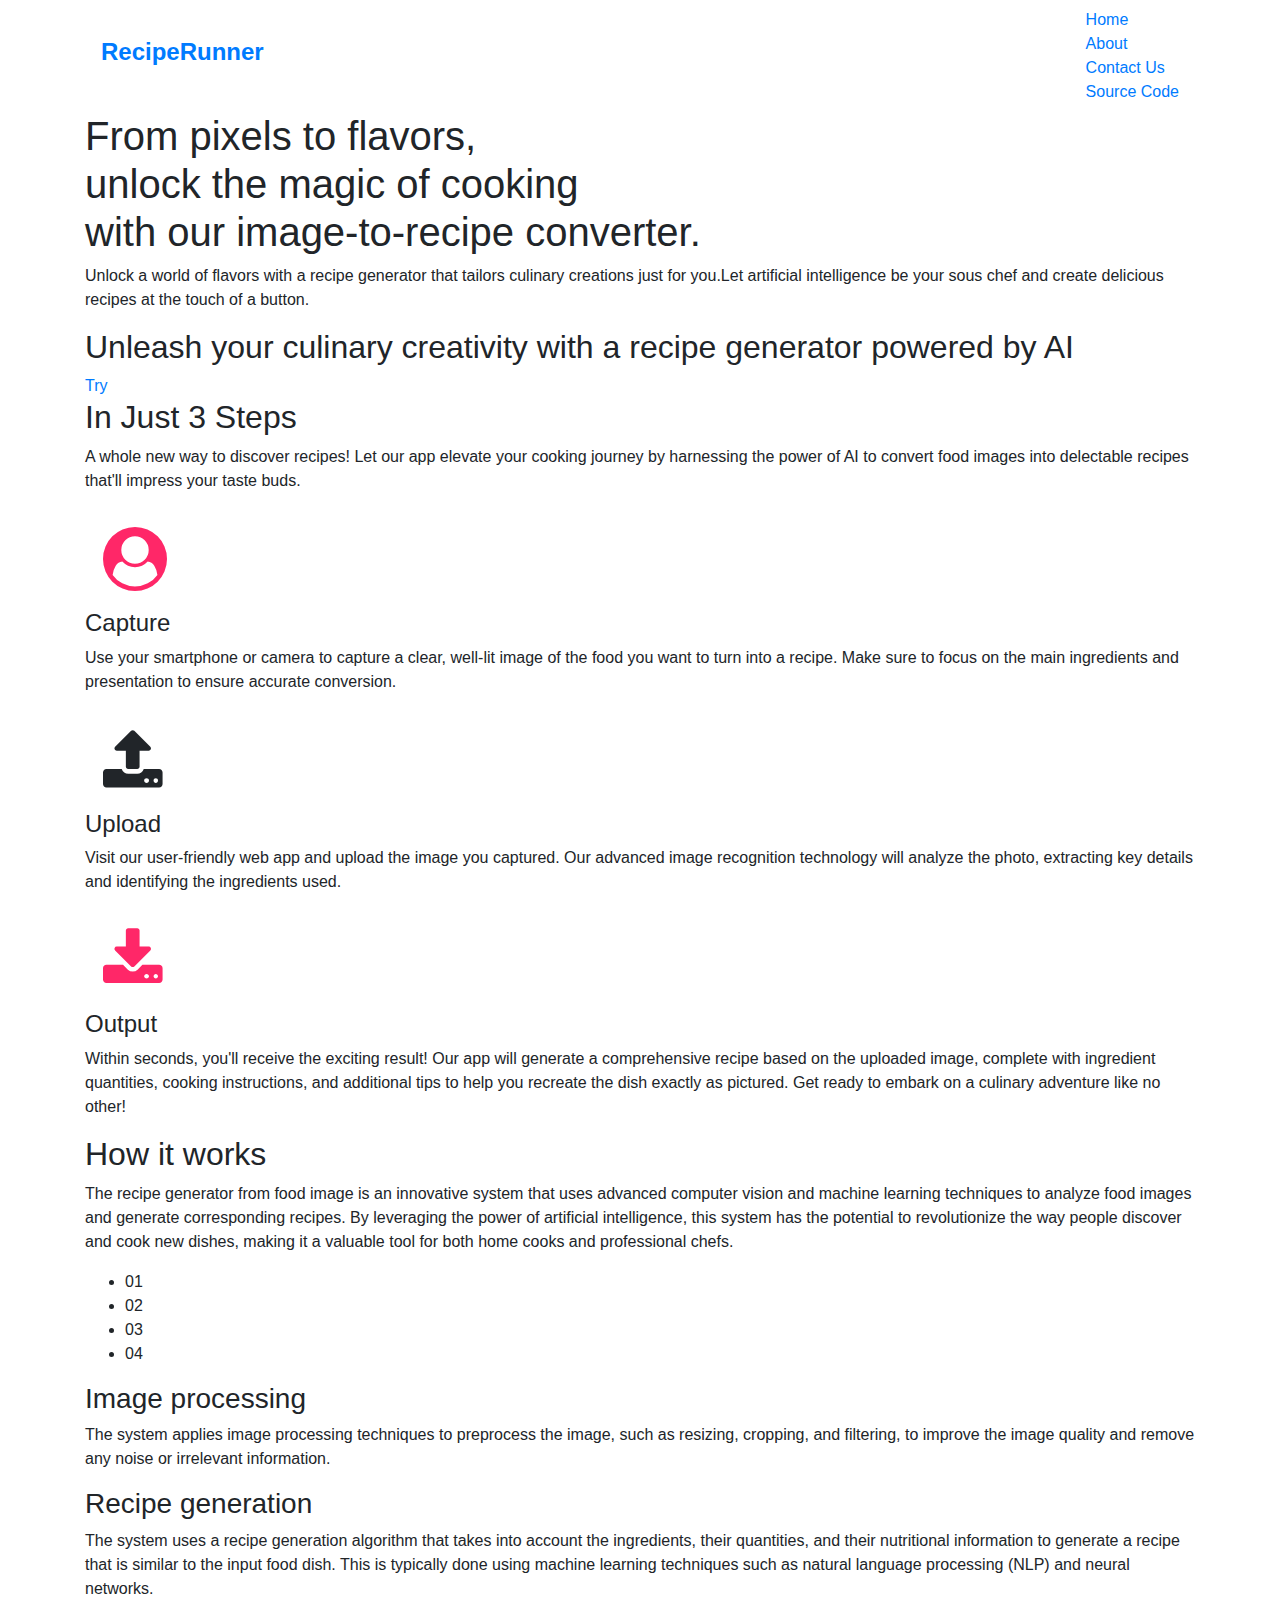
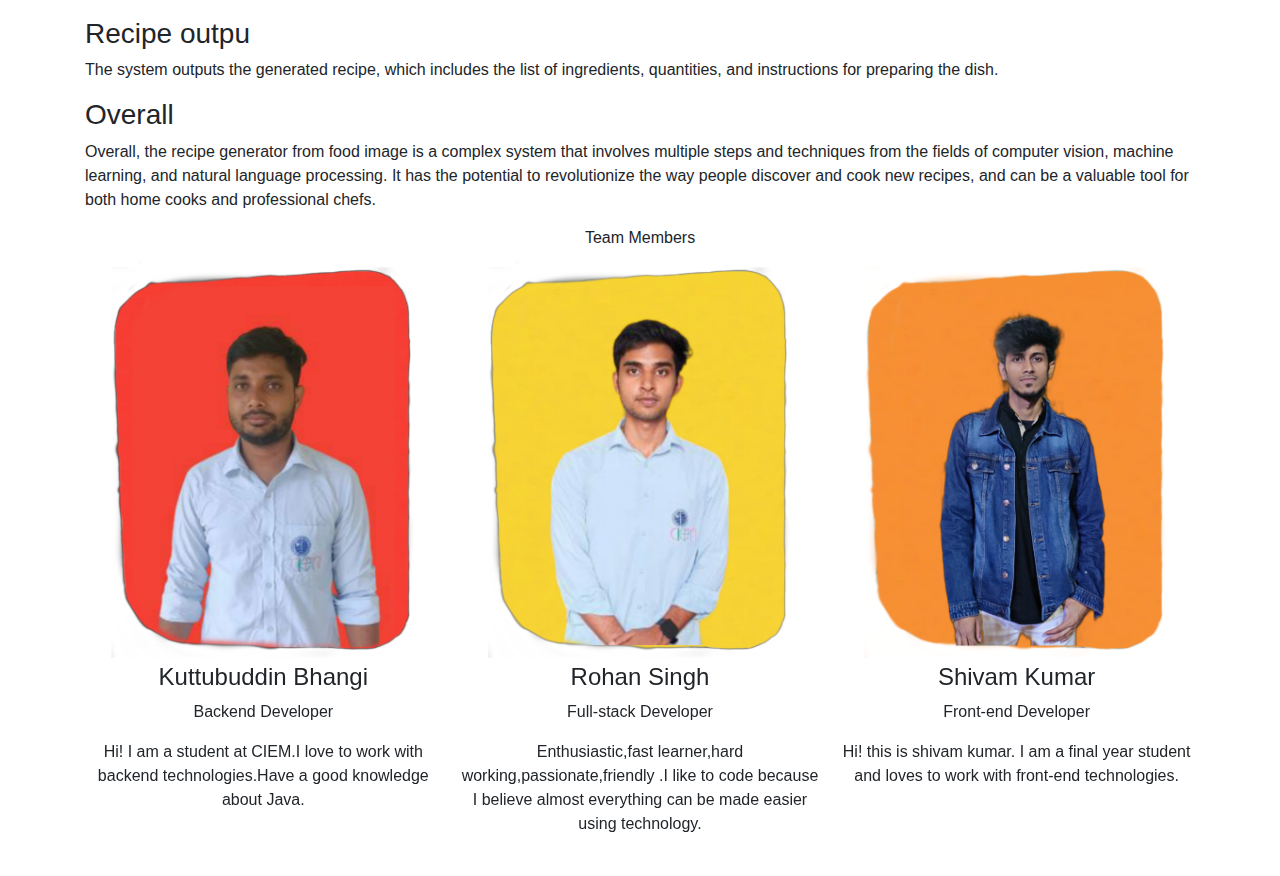
==== templates/about.html @ c10fa03d "Second Commit" ====
<!DOCTYPE html>
<html lang="en">

<head>
  <meta charset="UTF-8">
  <meta http-equiv="X-UA-Compatible" content="IE=edge">
  <meta name="viewport" content="width=device-width, initial-scale=1.0">
  <title>Document</title>
  <!-- testimonial-box -->
  <link href="https://fonts.googleapis.com/css2?family=Montserrat:wght@400;600&display=swap" rel="stylesheet">
  <link href="https://fonts.googleapis.com/css2?family=Allura&display=swap" rel="stylesheet">
  <link href="https://cdnjs.cloudflare.com/ajax/libs/twitter-bootstrap/4.6.0/css/bootstrap.min.css" rel="stylesheet">
  <link href="https://cdnjs.cloudflare.com/ajax/libs/OwlCarousel2/2.3.4/assets/owl.carousel.min.css" rel="stylesheet">
  <!-- testimonial-box-end  -->
  <link rel="stylesheet" href="https://cdnjs.cloudflare.com/ajax/libs/font-awesome/4.7.0/css/font-awesome.min.css">
  <link rel="stylesheet" href="https://cdnjs.cloudflare.com/ajax/libs/font-awesome/5.15.2/css/all.min.css"
    integrity="sha512-HK5fgLBL+xu6dm/Ii3z4xhlSUyZgTT9tuc/hSrtw6uzJOvgRr2a9jyxxT1ely+B+xFAmJKVSTbpM/CuL7qxO8w=="
    crossorigin="anonymous" />
  <link rel="stylesheet" href="../static/public/utilityClass.css">
  <link rel="stylesheet" href="../static/public/about.css">

</head>

<body>
  <div class="navigation">
    <div class="container">
      <div class="navbar flex">
        <div class="navbar-logo">
          <a href="#">
            <h4 class="logo" style="font-weight: bold;">Recipe<span class="color">Runner</span></h4>
          </a>
        </div>
        <div class="sec-2">
          <div class="nav-items flex">
            <div class="nav-item"> <a href="/home">Home</a></div>
            <div class="nav-item"> <a href="#">About</a></div>
            <div class="nav-item"> <a href="/contact">Contact Us</a></div>
            <div class="nav-item"> <a href="https://github.com/RohanSingh8274/Recipe-Runner">Source Code</a></div>
          </div>
        </div>
      </div>
    </div>
  </div>
  <section>
    <div class="container">
      <div class=" section-1 flex">
        <div class="section-1-text">
          <h1 class="color">
            From pixels to flavors, <br> unlock the magic of cooking <br> with our image-to-recipe converter.
          </h1>
          <p>
            Unlock a world of flavors with a recipe generator that tailors culinary creations just for
            you.Let artificial intelligence be your sous chef and create delicious recipes at the touch of a
            button.
          </p>
        </div>

      </div>
    </div>
  </section>
  <section>
    <div class="container">
      <div class="section-2">
        <h2>Unleash your culinary creativity with a <span class="color">recipe generator</span> powered by <span
            class="color">AI</span> </h2>
        <div class="link">
          <a href="/tryMe" class="link-a">Try</a>
        </div>
      </div>
    </div>
  </section>
  <section class="opportunities">
    <div class="container">
      <div class="opportunities__content w-105">
        <div class="opportunities__head">
          <h2 class="opportunities__title">In Just 3 Steps </h2>
          <p class="opportunities__description">A whole new way to discover recipes! Let our app elevate your
            cooking journey by harnessing the power of AI to convert food images into delectable recipes
            that'll impress your taste buds.</p>
        </div>
        <div class="opportunities__body">
          <div class="opportunity">
            <i class="fa fa-user-circle" style="font-size: 4rem; color: #FF2768;margin: 18px;"></i>
            <h4 class="opportunity__title">Capture</h4>
            <p class="opportunity__description">
              Use your smartphone or camera to capture a clear, well-lit image of the food you want to
              turn into a recipe. Make sure to focus on the main ingredients and presentation to ensure
              accurate conversion.
            </p>
          </div>

          <div class="opportunity active">
            <i class="fa fa-upload" style="font-size: 4rem;margin: 18px;"></i>
            <h4 class="opportunity__title">Upload</h4>
            <p class="opportunity__description">
              Visit our user-friendly web app and upload the image you captured. Our advanced image
              recognition technology will analyze the photo, extracting key details and identifying the
              ingredients used.
            </p>
          </div>
          <div class="opportunity">
            <i class="fa fa-download" style="font-size: 4rem; color: #FF2768;margin: 18px;"></i>
            <h4 class="opportunity__title">Output</h4>
            <p class="opportunity__description">
              Within seconds, you'll receive the exciting result! Our app will generate a comprehensive
              recipe based on the uploaded image, complete with ingredient quantities, cooking
              instructions, and additional tips to help you recreate the dish exactly as pictured. Get
              ready to embark on a culinary adventure like no other! </p>
          </div>
        </div>
      </div>
    </div>
  </section>

  <div class="container">
    <section class="how-is-works w-120">
      <div class="works__content">
        <div class="works__head">
          <h2 class="works__title">How it works</h2>
          <p class="works__description">
            The recipe generator from food image is an innovative system that uses advanced computer vision and machine
            learning techniques to analyze food images and generate corresponding recipes. By leveraging the power of
            artificial intelligence,
            this system has the potential to revolutionize the way people discover and cook new dishes, making it a
            valuable tool for both home cooks and professional chefs.
          </p>
        </div>
        <div class="works__body">
          <ul class="form_progressbar">
            <li class="progressbar__step active" data-step="1">01</li>
            <li class="progressbar__step" data-step="2">02</li>
            <li class="progressbar__step" data-step="3">03</li>
            <li class="progressbar__step" data-step="4">04</li>
          </ul>
        </div>
        <div class="works__footer">
          <div class="works__step__content first_step">
            <h3 class="works__step_title text"> Image processing</h3>
            <p class="works__step_description">
              The system applies image processing techniques to preprocess the image, such as resizing, cropping, and
              filtering, to improve the image quality and remove any noise or irrelevant information.
            </p>
          </div>
          <div class="works__step__content">
            <h3 class="works__step_title text">Recipe generation</h3>
            <p class="works__step_description">
              The system uses a recipe generation algorithm that takes into account the ingredients, their quantities, and
              their nutritional information to generate a recipe that is similar to the input food dish. This is typically
              done using machine learning techniques such as natural language processing (NLP) and neural networks.
            </p>
          </div>
          <div class="works__step__content">
            <h3 class="works__step_title text">Recipe outpu</h3>
            <p class="works__step_description">
              The system outputs the generated recipe, which includes the list of ingredients, quantities, and
              instructions for preparing the dish.
            </p>
          </div>
          <div class="works__step__content">
            <h3 class="works__step_title text"> Overall</h3>
            <p class="works__step_description">
              Overall, the recipe generator from food image is a complex system that involves multiple steps and
              techniques from the fields of computer vision, machine learning, and natural language processing. It has the
              potential to revolutionize the way people discover and cook new recipes, and can be a valuable tool for both
              home cooks and professional chefs.
            </p>
          </div>
        </div>
      </div>
    </section>
  </div>
  
  <section id="team">
    <div class="container">
      <div class="row">
        <div class="col-lg-8 offset-lg-2 col-md-10 offset-md-1">
          <div class="sec-heading text-center">
            <h6>Team Members</h6>
          </div>
        </div>
      </div>
    </div>
    <div class="testimonial-box">
      <div class="container">
        <div class="row">
          <div class="col-lg-12">
            <div class="team-slider owl-carousel">
              <div class="single-box text-center">
                <div class="img-area"><img alt="" class="img-fluid move-animation"
                    src="../static/assets/kutubuddin.png"></div>
                <div class="info-area">
                  <h4>Kuttubuddin Bhangi</h4>
                  <p>Backend Developer</p>
                  <p>Hi! I am a student at <span class="color">CIEM</span>.I love to work with backend technologies.Have a good knowledge about Java.</p>
                </div>
              </div>
              <div class="single-box text-center">
                <div class="img-area"><img alt="" class="img-fluid move-animation"
                    src="../static/assets/Rohan.png"></div>
                <div class="info-area">
                  <h4>Rohan Singh</h4>
                  <p>Full-stack Developer</p>
                  <p>Enthusiastic,fast learner,hard working,passionate,friendly .I like to code because I believe almost everything can be made easier using technology. </p>
                </div>
              </div>
              <div class="single-box text-center">
                <div class="img-area"><img alt="" class="img-fluid move-animation"
                    src="../static/assets/Shivam.png"></div>
                <div class="info-area">
                  <h4>Shivam Kumar</h4>
                  <p>Front-end Developer</p>
                  <p>Hi! this is shivam kumar. I am a final year student and loves to work with front-end technologies.</p>
                </div>
              </div>
              <div class="single-box text-center">
                <div class="img-area"><img alt="" class="img-fluid move-animation"
                    src="../static/assets/Vishal.png"></div>
                <div class="info-area">
                  <h4>Vishal Prasad Shaw</h4>
                  <p>Design & Research</p>
                  <p>I can Research about anything given to me.Hi! this is Vishal Shaw and my role was to research about the topic</p>
                </div>
              </div>
              <div class="single-box text-center">
                <div class="img-area"><img alt="" class="img-fluid move-animation"
                    src="../static/assets/Raghib.png"></div>
                <div class="info-area">
                  <h4>Raghib Jawed</h4>
                  <p>Research</p>
                  <p>Hi! I am a student at <span class="color">CIEM</span>.My role was to research and make the documentation ready.</p>
                </div>
              </div>
            </div>
          </div>
        </div>
      </div>
    </div>
  </section>








  <script src="../static/public/script.js"></script>
  <script src="https://cdnjs.cloudflare.com/ajax/libs/jquery/3.6.0/jquery.min.js">
  </script>
  <script src="https://cdnjs.cloudflare.com/ajax/libs/OwlCarousel2/2.3.4/owl.carousel.min.js">
  </script>
  <script src="https://cdnjs.cloudflare.com/ajax/libs/twitter-bootstrap/4.6.0/js/bootstrap.min.js">
  </script>
  <script>
    $('.team-slider').owlCarousel({
      loop: true,
      nav: false,
      autoplay: true,
      autoplayTimeout: 5000,
      smartSpeed: 450,
      margin: 20,
      responsive: {
        0: {
          items: 1
        },
        768: {
          items: 2
        },
        991: {
          items: 3
        },
        1200: {
          items: 3
        },
        1920: {
          items: 3
        }
      }
    });
  </script>
  
</body>

</html>
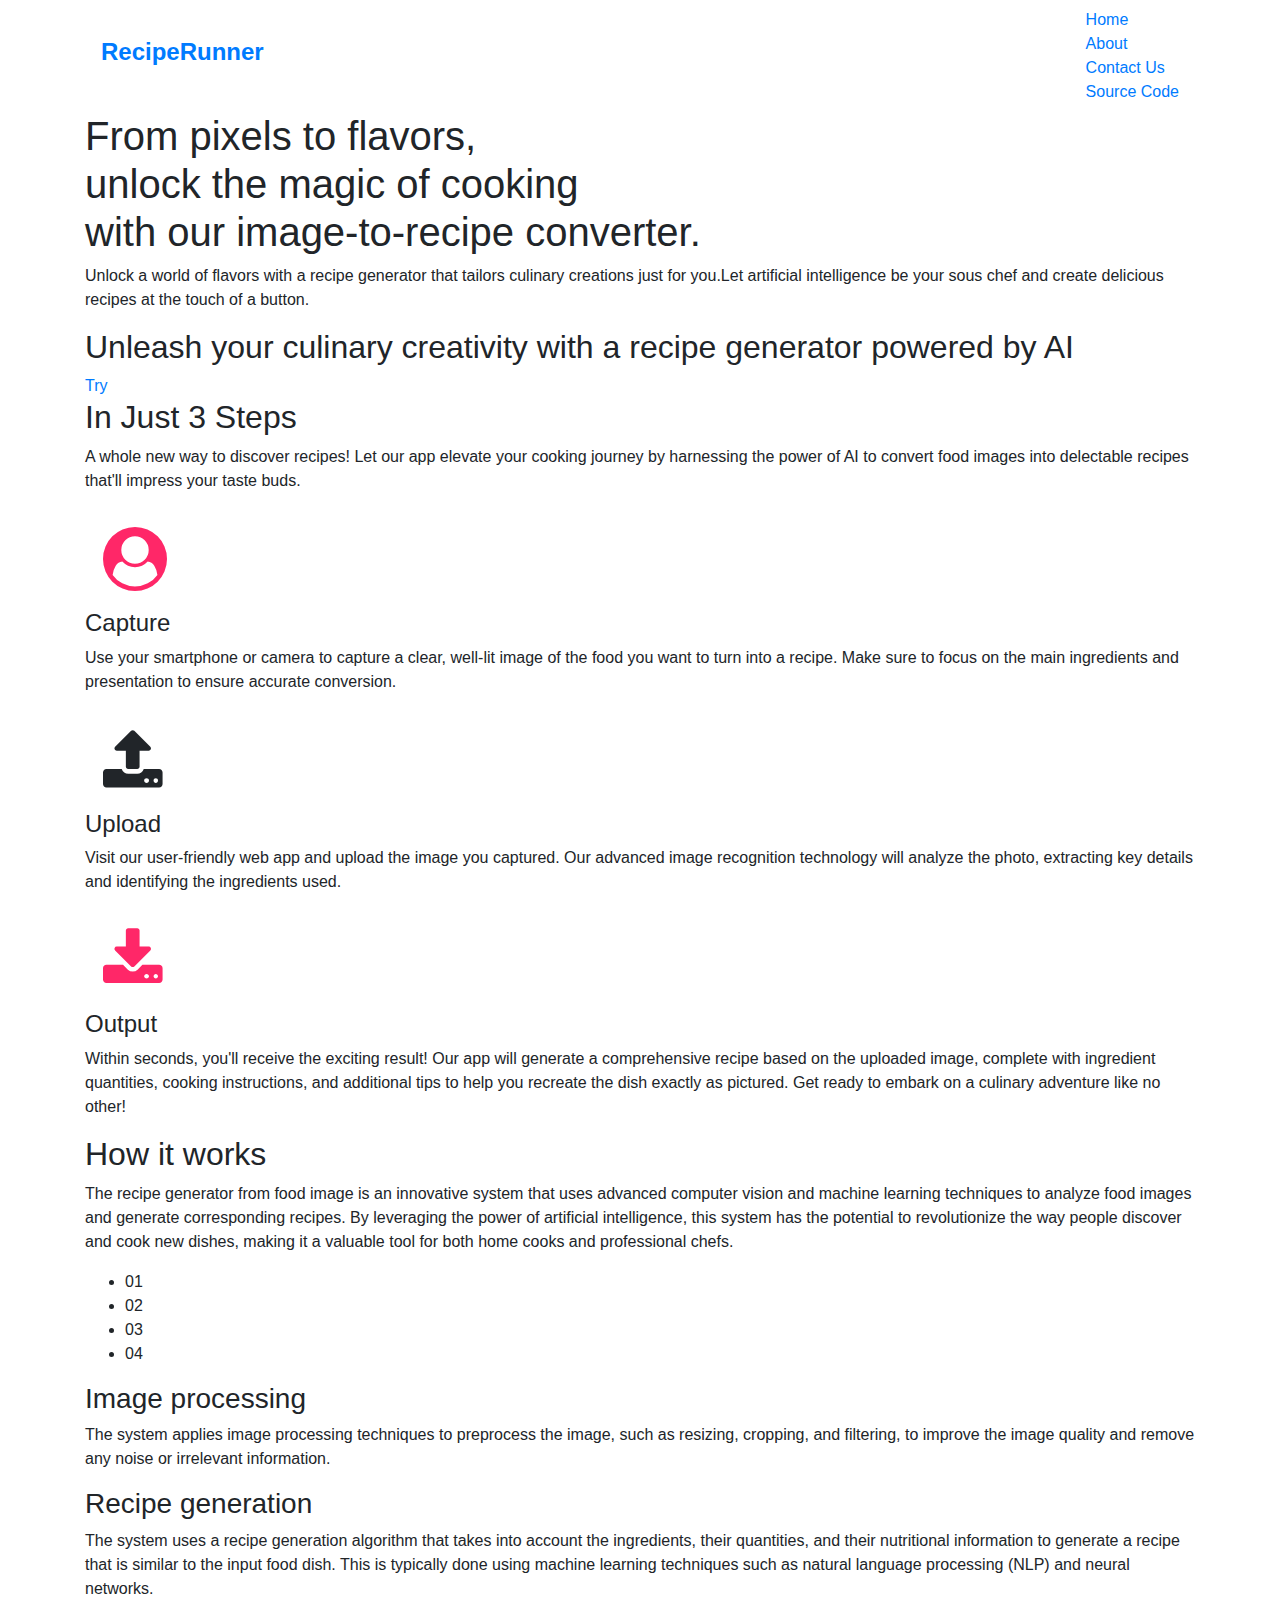
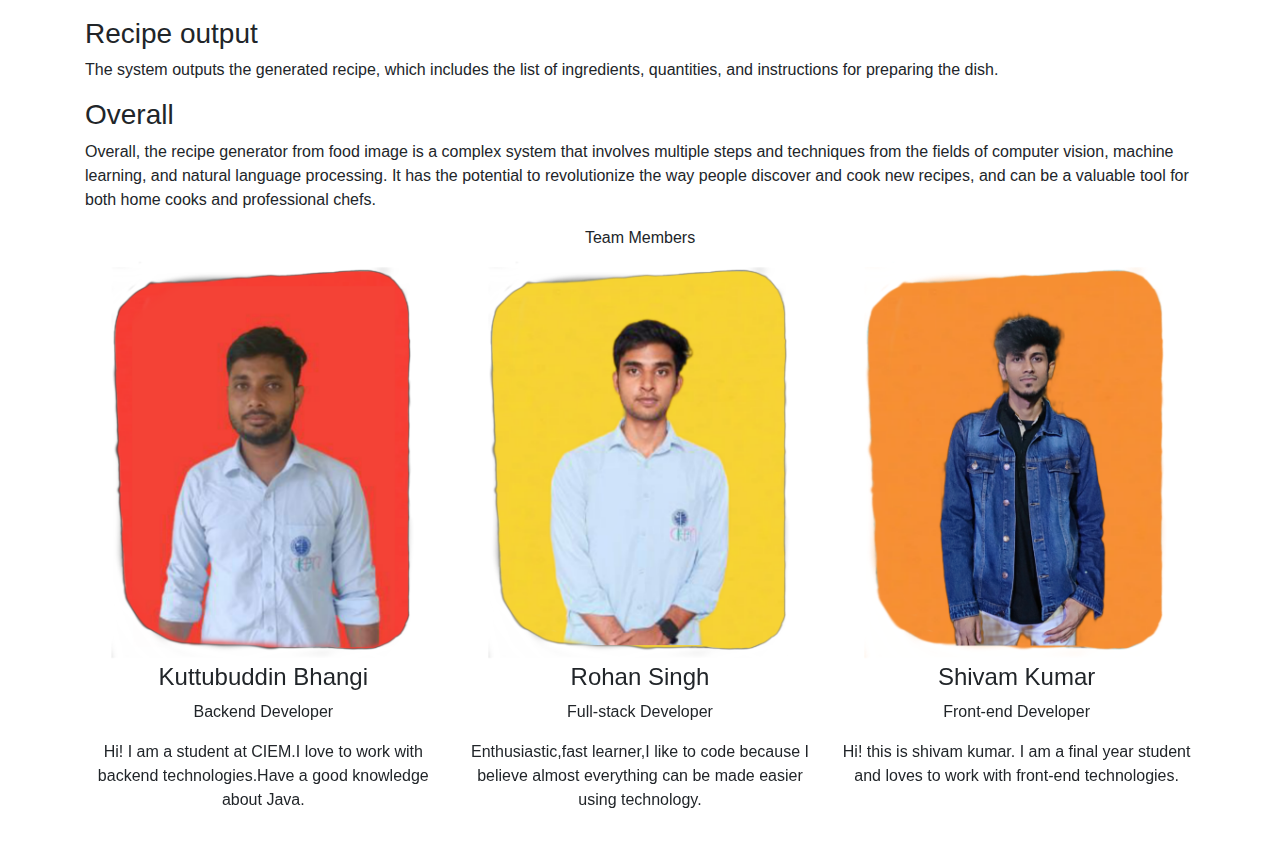
==== commit e6205270: "initial commit" ====
--- a/templates/about.html
+++ b/templates/about.html
@@ -1,284 +1,362 @@
 <!DOCTYPE html>
 <html lang="en">
-
-<head>
-  <meta charset="UTF-8">
-  <meta http-equiv="X-UA-Compatible" content="IE=edge">
-  <meta name="viewport" content="width=device-width, initial-scale=1.0">
-  <title>Document</title>
-  <!-- testimonial-box -->
-  <link href="https://fonts.googleapis.com/css2?family=Montserrat:wght@400;600&display=swap" rel="stylesheet">
-  <link href="https://fonts.googleapis.com/css2?family=Allura&display=swap" rel="stylesheet">
-  <link href="https://cdnjs.cloudflare.com/ajax/libs/twitter-bootstrap/4.6.0/css/bootstrap.min.css" rel="stylesheet">
-  <link href="https://cdnjs.cloudflare.com/ajax/libs/OwlCarousel2/2.3.4/assets/owl.carousel.min.css" rel="stylesheet">
-  <!-- testimonial-box-end  -->
-  <link rel="stylesheet" href="https://cdnjs.cloudflare.com/ajax/libs/font-awesome/4.7.0/css/font-awesome.min.css">
-  <link rel="stylesheet" href="https://cdnjs.cloudflare.com/ajax/libs/font-awesome/5.15.2/css/all.min.css"
-    integrity="sha512-HK5fgLBL+xu6dm/Ii3z4xhlSUyZgTT9tuc/hSrtw6uzJOvgRr2a9jyxxT1ely+B+xFAmJKVSTbpM/CuL7qxO8w=="
-    crossorigin="anonymous" />
-  <link rel="stylesheet" href="../static/public/utilityClass.css">
-  <link rel="stylesheet" href="../static/public/about.css">
-
-</head>
-
-<body>
-  <div class="navigation">
+  <head>
+    <meta charset="UTF-8" />
+    <meta http-equiv="X-UA-Compatible" content="IE=edge" />
+    <meta name="viewport" content="width=device-width, initial-scale=1.0" />
+    <title>Document</title>
+    <!-- testimonial-box -->
+    <link
+      href="https://fonts.googleapis.com/css2?family=Montserrat:wght@400;600&display=swap"
+      rel="stylesheet"
+    />
+    <link
+      href="https://fonts.googleapis.com/css2?family=Allura&display=swap"
+      rel="stylesheet"
+    />
+    <link
+      href="https://cdnjs.cloudflare.com/ajax/libs/twitter-bootstrap/4.6.0/css/bootstrap.min.css"
+      rel="stylesheet"
+    />
+    <link
+      href="https://cdnjs.cloudflare.com/ajax/libs/OwlCarousel2/2.3.4/assets/owl.carousel.min.css"
+      rel="stylesheet"
+    />
+    <!-- testimonial-box-end  -->
+    <link
+      rel="stylesheet"
+      href="https://cdnjs.cloudflare.com/ajax/libs/font-awesome/4.7.0/css/font-awesome.min.css"
+    />
+    <link
+      rel="stylesheet"
+      href="https://cdnjs.cloudflare.com/ajax/libs/font-awesome/5.15.2/css/all.min.css"
+      integrity="sha512-HK5fgLBL+xu6dm/Ii3z4xhlSUyZgTT9tuc/hSrtw6uzJOvgRr2a9jyxxT1ely+B+xFAmJKVSTbpM/CuL7qxO8w=="
+      crossorigin="anonymous"
+    />
+    <link rel="stylesheet" href="../static/public/utilityClass.css" />
+    <link rel="stylesheet" href="../static/public/about.css" />
+  </head>
+
+  <body>
+    <div class="navigation">
+      <div class="container">
+        <div class="navbar flex">
+          <div class="navbar-logo">
+            <a href="#">
+              <h4 class="logo" style="font-weight: bold">
+                Recipe<span class="color">Runner</span>
+              </h4>
+            </a>
+          </div>
+          <div class="sec-2">
+            <div class="nav-items flex">
+              <div class="nav-item"><a href="/home">Home</a></div>
+              <div class="nav-item"><a href="#">About</a></div>
+              <div class="nav-item"><a href="/contact">Contact Us</a></div>
+              <div class="nav-item">
+                <a href="https://github.com/RohanSingh8274/Recipe-Runner"
+                  >Source Code</a
+                >
+              </div>
+            </div>
+          </div>
+        </div>
+      </div>
+    </div>
+    <section>
+      <div class="container">
+        <div class="section-1 flex">
+          <div class="section-1-text">
+            <h1 class="color">
+              From pixels to flavors, <br />
+              unlock the magic of cooking <br />
+              with our image-to-recipe converter.
+            </h1>
+            <p>
+              Unlock a world of flavors with a recipe generator that tailors
+              culinary creations just for you.Let artificial intelligence be
+              your sous chef and create delicious recipes at the touch of a
+              button.
+            </p>
+          </div>
+        </div>
+      </div>
+    </section>
+    <section>
+      <div class="container">
+        <div class="section-2">
+          <h2>
+            Unleash your culinary creativity with a
+            <span class="color">recipe generator</span> powered by
+            <span class="color">AI</span>
+          </h2>
+          <div class="link">
+            <a href="/tryMe" class="link-a">Try</a>
+          </div>
+        </div>
+      </div>
+    </section>
+    <section class="opportunities">
+      <div class="container">
+        <div class="opportunities__content w-105">
+          <div class="opportunities__head">
+            <h2 class="opportunities__title">In Just 3 Steps</h2>
+            <p class="opportunities__description">
+              A whole new way to discover recipes! Let our app elevate your
+              cooking journey by harnessing the power of AI to convert food
+              images into delectable recipes that'll impress your taste buds.
+            </p>
+          </div>
+          <div class="opportunities__body">
+            <div class="opportunity">
+              <i
+                class="fa fa-user-circle"
+                style="font-size: 4rem; color: #ff2768; margin: 18px"
+              ></i>
+              <h4 class="opportunity__title">Capture</h4>
+              <p class="opportunity__description">
+                Use your smartphone or camera to capture a clear, well-lit image
+                of the food you want to turn into a recipe. Make sure to focus
+                on the main ingredients and presentation to ensure accurate
+                conversion.
+              </p>
+            </div>
+
+            <div class="opportunity active">
+              <i class="fa fa-upload" style="font-size: 4rem; margin: 18px"></i>
+              <h4 class="opportunity__title">Upload</h4>
+              <p class="opportunity__description">
+                Visit our user-friendly web app and upload the image you
+                captured. Our advanced image recognition technology will analyze
+                the photo, extracting key details and identifying the
+                ingredients used.
+              </p>
+            </div>
+            <div class="opportunity">
+              <i
+                class="fa fa-download"
+                style="font-size: 4rem; color: #ff2768; margin: 18px"
+              ></i>
+              <h4 class="opportunity__title">Output</h4>
+              <p class="opportunity__description">
+                Within seconds, you'll receive the exciting result! Our app will
+                generate a comprehensive recipe based on the uploaded image,
+                complete with ingredient quantities, cooking instructions, and
+                additional tips to help you recreate the dish exactly as
+                pictured. Get ready to embark on a culinary adventure like no
+                other!
+              </p>
+            </div>
+          </div>
+        </div>
+      </div>
+    </section>
+
     <div class="container">
-      <div class="navbar flex">
-        <div class="navbar-logo">
-          <a href="#">
-            <h4 class="logo" style="font-weight: bold;">Recipe<span class="color">Runner</span></h4>
-          </a>
-        </div>
-        <div class="sec-2">
-          <div class="nav-items flex">
-            <div class="nav-item"> <a href="/home">Home</a></div>
-            <div class="nav-item"> <a href="#">About</a></div>
-            <div class="nav-item"> <a href="/contact">Contact Us</a></div>
-            <div class="nav-item"> <a href="https://github.com/RohanSingh8274/Recipe-Runner">Source Code</a></div>
-          </div>
-        </div>
-      </div>
+      <section class="how-is-works w-120">
+        <div class="works__content">
+          <div class="works__head">
+            <h2 class="works__title">How it works</h2>
+            <p class="works__description">
+              The recipe generator from food image is an innovative system that
+              uses advanced computer vision and machine learning techniques to
+              analyze food images and generate corresponding recipes. By
+              leveraging the power of artificial intelligence, this system has
+              the potential to revolutionize the way people discover and cook
+              new dishes, making it a valuable tool for both home cooks and
+              professional chefs.
+            </p>
+          </div>
+          <div class="works__body">
+            <ul class="form_progressbar">
+              <li class="progressbar__step active" data-step="1">01</li>
+              <li class="progressbar__step" data-step="2">02</li>
+              <li class="progressbar__step" data-step="3">03</li>
+              <li class="progressbar__step" data-step="4">04</li>
+            </ul>
+          </div>
+          <div class="works__footer">
+            <div class="works__step__content first_step">
+              <h3 class="works__step_title text">Image processing</h3>
+              <p class="works__step_description">
+                The system applies image processing techniques to preprocess the
+                image, such as resizing, cropping, and filtering, to improve the
+                image quality and remove any noise or irrelevant information.
+              </p>
+            </div>
+            <div class="works__step__content">
+              <h3 class="works__step_title text">Recipe generation</h3>
+              <p class="works__step_description">
+                The system uses a recipe generation algorithm that takes into
+                account the ingredients, their quantities, and their nutritional
+                information to generate a recipe that is similar to the input
+                food dish. This is typically done using machine learning
+                techniques such as natural language processing (NLP) and neural
+                networks.
+              </p>
+            </div>
+            <div class="works__step__content">
+              <h3 class="works__step_title text">Recipe output</h3>
+              <p class="works__step_description">
+                The system outputs the generated recipe, which includes the list
+                of ingredients, quantities, and instructions for preparing the
+                dish.
+              </p>
+            </div>
+            <div class="works__step__content">
+              <h3 class="works__step_title text">Overall</h3>
+              <p class="works__step_description">
+                Overall, the recipe generator from food image is a complex
+                system that involves multiple steps and techniques from the
+                fields of computer vision, machine learning, and natural
+                language processing. It has the potential to revolutionize the
+                way people discover and cook new recipes, and can be a valuable
+                tool for both home cooks and professional chefs.
+              </p>
+            </div>
+          </div>
+        </div>
+      </section>
     </div>
-  </div>
-  <section>
-    <div class="container">
-      <div class=" section-1 flex">
-        <div class="section-1-text">
-          <h1 class="color">
-            From pixels to flavors, <br> unlock the magic of cooking <br> with our image-to-recipe converter.
-          </h1>
-          <p>
-            Unlock a world of flavors with a recipe generator that tailors culinary creations just for
-            you.Let artificial intelligence be your sous chef and create delicious recipes at the touch of a
-            button.
-          </p>
-        </div>
-
-      </div>
-    </div>
-  </section>
-  <section>
-    <div class="container">
-      <div class="section-2">
-        <h2>Unleash your culinary creativity with a <span class="color">recipe generator</span> powered by <span
-            class="color">AI</span> </h2>
-        <div class="link">
-          <a href="/tryMe" class="link-a">Try</a>
-        </div>
-      </div>
-    </div>
-  </section>
-  <section class="opportunities">
-    <div class="container">
-      <div class="opportunities__content w-105">
-        <div class="opportunities__head">
-          <h2 class="opportunities__title">In Just 3 Steps </h2>
-          <p class="opportunities__description">A whole new way to discover recipes! Let our app elevate your
-            cooking journey by harnessing the power of AI to convert food images into delectable recipes
-            that'll impress your taste buds.</p>
-        </div>
-        <div class="opportunities__body">
-          <div class="opportunity">
-            <i class="fa fa-user-circle" style="font-size: 4rem; color: #FF2768;margin: 18px;"></i>
-            <h4 class="opportunity__title">Capture</h4>
-            <p class="opportunity__description">
-              Use your smartphone or camera to capture a clear, well-lit image of the food you want to
-              turn into a recipe. Make sure to focus on the main ingredients and presentation to ensure
-              accurate conversion.
-            </p>
-          </div>
-
-          <div class="opportunity active">
-            <i class="fa fa-upload" style="font-size: 4rem;margin: 18px;"></i>
-            <h4 class="opportunity__title">Upload</h4>
-            <p class="opportunity__description">
-              Visit our user-friendly web app and upload the image you captured. Our advanced image
-              recognition technology will analyze the photo, extracting key details and identifying the
-              ingredients used.
-            </p>
-          </div>
-          <div class="opportunity">
-            <i class="fa fa-download" style="font-size: 4rem; color: #FF2768;margin: 18px;"></i>
-            <h4 class="opportunity__title">Output</h4>
-            <p class="opportunity__description">
-              Within seconds, you'll receive the exciting result! Our app will generate a comprehensive
-              recipe based on the uploaded image, complete with ingredient quantities, cooking
-              instructions, and additional tips to help you recreate the dish exactly as pictured. Get
-              ready to embark on a culinary adventure like no other! </p>
-          </div>
-        </div>
-      </div>
-    </div>
-  </section>
-
-  <div class="container">
-    <section class="how-is-works w-120">
-      <div class="works__content">
-        <div class="works__head">
-          <h2 class="works__title">How it works</h2>
-          <p class="works__description">
-            The recipe generator from food image is an innovative system that uses advanced computer vision and machine
-            learning techniques to analyze food images and generate corresponding recipes. By leveraging the power of
-            artificial intelligence,
-            this system has the potential to revolutionize the way people discover and cook new dishes, making it a
-            valuable tool for both home cooks and professional chefs.
-          </p>
-        </div>
-        <div class="works__body">
-          <ul class="form_progressbar">
-            <li class="progressbar__step active" data-step="1">01</li>
-            <li class="progressbar__step" data-step="2">02</li>
-            <li class="progressbar__step" data-step="3">03</li>
-            <li class="progressbar__step" data-step="4">04</li>
-          </ul>
-        </div>
-        <div class="works__footer">
-          <div class="works__step__content first_step">
-            <h3 class="works__step_title text"> Image processing</h3>
-            <p class="works__step_description">
-              The system applies image processing techniques to preprocess the image, such as resizing, cropping, and
-              filtering, to improve the image quality and remove any noise or irrelevant information.
-            </p>
-          </div>
-          <div class="works__step__content">
-            <h3 class="works__step_title text">Recipe generation</h3>
-            <p class="works__step_description">
-              The system uses a recipe generation algorithm that takes into account the ingredients, their quantities, and
-              their nutritional information to generate a recipe that is similar to the input food dish. This is typically
-              done using machine learning techniques such as natural language processing (NLP) and neural networks.
-            </p>
-          </div>
-          <div class="works__step__content">
-            <h3 class="works__step_title text">Recipe outpu</h3>
-            <p class="works__step_description">
-              The system outputs the generated recipe, which includes the list of ingredients, quantities, and
-              instructions for preparing the dish.
-            </p>
-          </div>
-          <div class="works__step__content">
-            <h3 class="works__step_title text"> Overall</h3>
-            <p class="works__step_description">
-              Overall, the recipe generator from food image is a complex system that involves multiple steps and
-              techniques from the fields of computer vision, machine learning, and natural language processing. It has the
-              potential to revolutionize the way people discover and cook new recipes, and can be a valuable tool for both
-              home cooks and professional chefs.
-            </p>
+
+    <section id="team">
+      <div class="container">
+        <div class="row">
+          <div class="col-lg-8 offset-lg-2 col-md-10 offset-md-1">
+            <div class="sec-heading text-center">
+              <h6>Team Members</h6>
+            </div>
+          </div>
+        </div>
+      </div>
+      <div class="testimonial-box">
+        <div class="container">
+          <div class="row">
+            <div class="col-lg-12">
+              <div class="team-slider owl-carousel">
+                <div class="single-box text-center">
+                  <div class="img-area">
+                    <img
+                      alt=""
+                      class="img-fluid move-animation"
+                      src="../static/assets/kutubuddin.png"
+                    />
+                  </div>
+                  <div class="info-area">
+                    <h4>Kuttubuddin Bhangi</h4>
+                    <p>Backend Developer</p>
+                    <p>
+                      Hi! I am a student at <span class="color">CIEM</span>.I
+                      love to work with backend technologies.Have a good
+                      knowledge about Java.
+                    </p>
+                  </div>
+                </div>
+                <div class="single-box text-center">
+                  <div class="img-area">
+                    <img
+                      alt=""
+                      class="img-fluid move-animation"
+                      src="../static/assets/Rohan.png"
+                    />
+                  </div>
+                  <div class="info-area">
+                    <h4>Rohan Singh</h4>
+                    <p>Full-stack Developer</p>
+                    <p>
+                      Enthusiastic,fast learner,I like to code because I believe
+                      almost everything can be made easier using technology.
+                    </p>
+                  </div>
+                </div>
+                <div class="single-box text-center">
+                  <div class="img-area">
+                    <img
+                      alt=""
+                      class="img-fluid move-animation"
+                      src="../static/assets/Shivam.png"
+                    />
+                  </div>
+                  <div class="info-area">
+                    <h4>Shivam Kumar</h4>
+                    <p>Front-end Developer</p>
+                    <p>
+                      Hi! this is shivam kumar. I am a final year student and
+                      loves to work with front-end technologies.
+                    </p>
+                  </div>
+                </div>
+                <div class="single-box text-center">
+                  <div class="img-area">
+                    <img
+                      alt=""
+                      class="img-fluid move-animation"
+                      src="../static/assets/Vishal.png"
+                    />
+                  </div>
+                  <div class="info-area">
+                    <h4>Vishal Prasad Shaw</h4>
+                    <p>Design & Research</p>
+                    <p>
+                      I can Research about anything given to me.Hi! this is
+                      Vishal Shaw and my role was to research about the topic
+                    </p>
+                  </div>
+                </div>
+                <div class="single-box text-center">
+                  <div class="img-area">
+                    <img
+                      alt=""
+                      class="img-fluid move-animation"
+                      src="../static/assets/Raghib.png"
+                    />
+                  </div>
+                  <div class="info-area">
+                    <h4>Raghib Jawed</h4>
+                    <p>Research</p>
+                    <p>
+                      Hi! I am a student at <span class="color">CIEM</span>.My
+                      role was to research and make the documentation ready.
+                    </p>
+                  </div>
+                </div>
+              </div>
+            </div>
           </div>
         </div>
       </div>
     </section>
-  </div>
-  
-  <section id="team">
-    <div class="container">
-      <div class="row">
-        <div class="col-lg-8 offset-lg-2 col-md-10 offset-md-1">
-          <div class="sec-heading text-center">
-            <h6>Team Members</h6>
-          </div>
-        </div>
-      </div>
-    </div>
-    <div class="testimonial-box">
-      <div class="container">
-        <div class="row">
-          <div class="col-lg-12">
-            <div class="team-slider owl-carousel">
-              <div class="single-box text-center">
-                <div class="img-area"><img alt="" class="img-fluid move-animation"
-                    src="../static/assets/kutubuddin.png"></div>
-                <div class="info-area">
-                  <h4>Kuttubuddin Bhangi</h4>
-                  <p>Backend Developer</p>
-                  <p>Hi! I am a student at <span class="color">CIEM</span>.I love to work with backend technologies.Have a good knowledge about Java.</p>
-                </div>
-              </div>
-              <div class="single-box text-center">
-                <div class="img-area"><img alt="" class="img-fluid move-animation"
-                    src="../static/assets/Rohan.png"></div>
-                <div class="info-area">
-                  <h4>Rohan Singh</h4>
-                  <p>Full-stack Developer</p>
-                  <p>Enthusiastic,fast learner,hard working,passionate,friendly .I like to code because I believe almost everything can be made easier using technology. </p>
-                </div>
-              </div>
-              <div class="single-box text-center">
-                <div class="img-area"><img alt="" class="img-fluid move-animation"
-                    src="../static/assets/Shivam.png"></div>
-                <div class="info-area">
-                  <h4>Shivam Kumar</h4>
-                  <p>Front-end Developer</p>
-                  <p>Hi! this is shivam kumar. I am a final year student and loves to work with front-end technologies.</p>
-                </div>
-              </div>
-              <div class="single-box text-center">
-                <div class="img-area"><img alt="" class="img-fluid move-animation"
-                    src="../static/assets/Vishal.png"></div>
-                <div class="info-area">
-                  <h4>Vishal Prasad Shaw</h4>
-                  <p>Design & Research</p>
-                  <p>I can Research about anything given to me.Hi! this is Vishal Shaw and my role was to research about the topic</p>
-                </div>
-              </div>
-              <div class="single-box text-center">
-                <div class="img-area"><img alt="" class="img-fluid move-animation"
-                    src="../static/assets/Raghib.png"></div>
-                <div class="info-area">
-                  <h4>Raghib Jawed</h4>
-                  <p>Research</p>
-                  <p>Hi! I am a student at <span class="color">CIEM</span>.My role was to research and make the documentation ready.</p>
-                </div>
-              </div>
-            </div>
-          </div>
-        </div>
-      </div>
-    </div>
-  </section>
-
-
-
-
-
-
-
-
-  <script src="../static/public/script.js"></script>
-  <script src="https://cdnjs.cloudflare.com/ajax/libs/jquery/3.6.0/jquery.min.js">
-  </script>
-  <script src="https://cdnjs.cloudflare.com/ajax/libs/OwlCarousel2/2.3.4/owl.carousel.min.js">
-  </script>
-  <script src="https://cdnjs.cloudflare.com/ajax/libs/twitter-bootstrap/4.6.0/js/bootstrap.min.js">
-  </script>
-  <script>
-    $('.team-slider').owlCarousel({
-      loop: true,
-      nav: false,
-      autoplay: true,
-      autoplayTimeout: 5000,
-      smartSpeed: 450,
-      margin: 20,
-      responsive: {
-        0: {
-          items: 1
+
+    <script src="../static/public/script.js"></script>
+    <script src="https://cdnjs.cloudflare.com/ajax/libs/jquery/3.6.0/jquery.min.js"></script>
+    <script src="https://cdnjs.cloudflare.com/ajax/libs/OwlCarousel2/2.3.4/owl.carousel.min.js"></script>
+    <script src="https://cdnjs.cloudflare.com/ajax/libs/twitter-bootstrap/4.6.0/js/bootstrap.min.js"></script>
+    <script>
+      $(".team-slider").owlCarousel({
+        loop: true,
+        nav: false,
+        autoplay: true,
+        autoplayTimeout: 5000,
+        smartSpeed: 450,
+        margin: 20,
+        responsive: {
+          0: {
+            items: 1,
+          },
+          768: {
+            items: 2,
+          },
+          991: {
+            items: 3,
+          },
+          1200: {
+            items: 3,
+          },
+          1920: {
+            items: 3,
+          },
         },
-        768: {
-          items: 2
-        },
-        991: {
-          items: 3
-        },
-        1200: {
-          items: 3
-        },
-        1920: {
-          items: 3
-        }
-      }
-    });
-  </script>
-  
-</body>
-
-</html>+      });
+    </script>
+  </body>
+</html>
